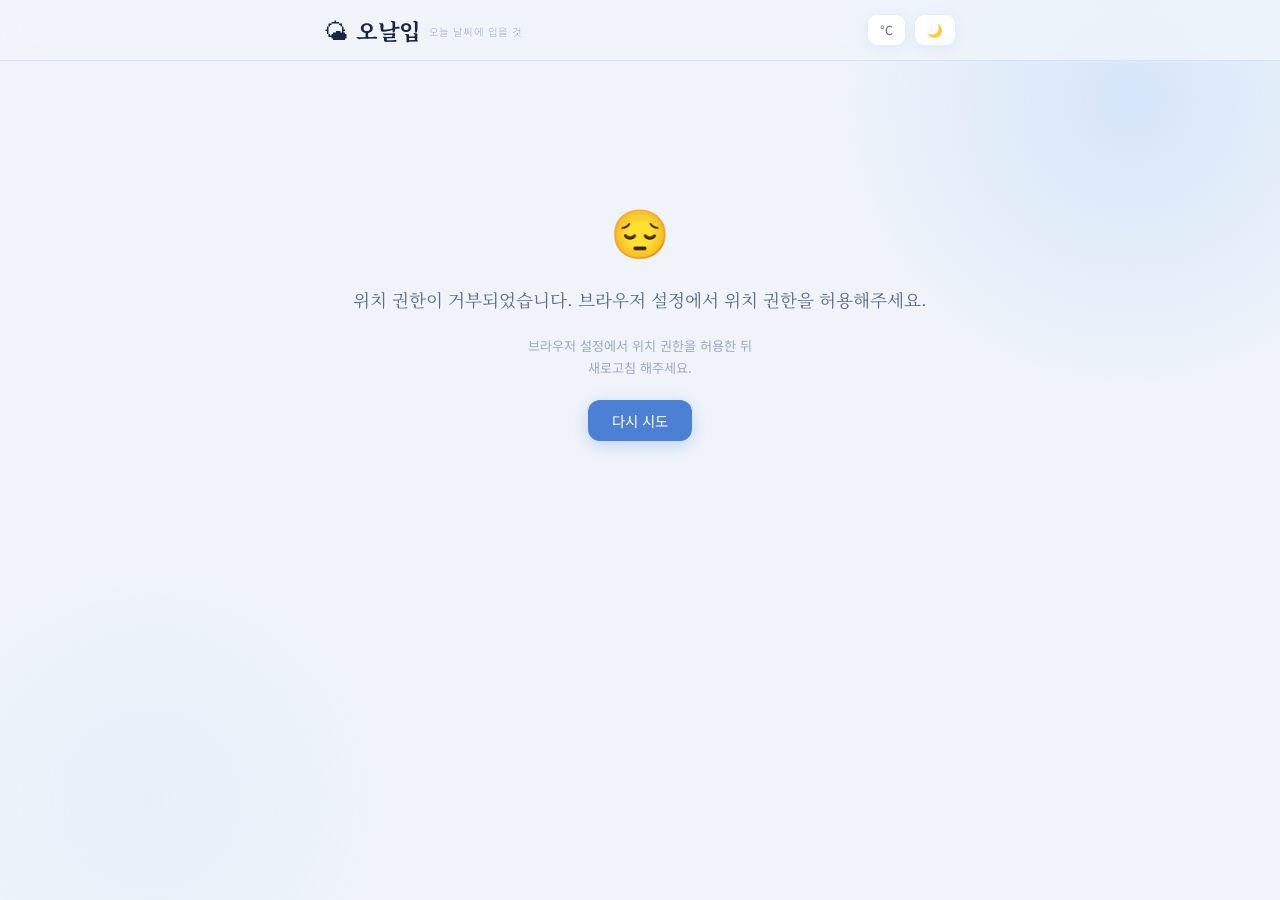
==== index.html @ 1899338c "Add files via upload" ====
<!DOCTYPE html>
<html lang="ko" data-theme="light">
<head>
  <meta charset="UTF-8" />
  <meta name="viewport" content="width=device-width, initial-scale=1.0" />
  <title>오날입 — 오늘 날씨에 입을 것</title>
  <link rel="stylesheet" href="style.css" />
  <link rel="preconnect" href="https://fonts.googleapis.com" />
  <link rel="preconnect" href="https://fonts.gstatic.com" crossorigin />
  <link href="https://fonts.googleapis.com/css2?family=Noto+Serif+KR:wght@400;600;700&family=Noto+Sans+KR:wght@300;400;500&display=swap" rel="stylesheet" />
</head>
<body>

  <!-- HEADER -->
  <header class="header">
    <div class="header-inner">
      <div class="logo">
        <span class="logo-icon">🌤</span>
        <span class="logo-text">오날입</span>
        <span class="logo-sub">오늘 날씨에 입을 것</span>
      </div>
      <div class="header-controls">
        <button class="ctrl-btn" id="unitToggle" title="온도 단위 변경">°C</button>
        <button class="ctrl-btn" id="themeToggle" title="다크/라이트 모드 전환">🌙</button>
      </div>
    </div>
  </header>

  <!-- MAIN -->
  <main class="main">

    <!-- Loading State -->
    <div class="state-card" id="loadingState">
      <div class="spinner"></div>
      <p class="state-text">위치와 날씨 정보를<br/>불러오는 중이에요...</p>
    </div>

    <!-- Error State -->
    <div class="state-card hidden" id="errorState">
      <div class="state-icon">😔</div>
      <p class="state-text" id="errorMessage">위치 권한이 거부되었습니다.</p>
      <p class="state-hint">브라우저 설정에서 위치 권한을 허용한 뒤<br/>새로고침 해주세요.</p>
      <button class="retry-btn" onclick="location.reload()">다시 시도</button>
    </div>

    <!-- Content -->
    <div class="content hidden" id="mainContent">

      <!-- Location & Weather Card -->
      <div class="card weather-card">
        <div class="weather-top">
          <div class="location-wrap">
            <span class="location-pin">📍</span>
            <span class="location-name" id="locationName">서울</span>
          </div>
          <div class="date-wrap" id="dateWrap"></div>
        </div>
        <div class="weather-body">
          <div class="weather-icon-wrap">
            <div class="weather-emoji" id="weatherEmoji">☀️</div>
            <div class="weather-orb"></div>
          </div>
          <div class="weather-info">
            <div class="temp-main" id="tempMain">--°</div>
            <div class="temp-feel">체감 <span id="tempFeel">--°</span></div>
            <div class="weather-desc" id="weatherDesc">날씨 정보 없음</div>
            <div class="weather-extras">
              <span class="extra-item">💧 <span id="humidity">--%</span></span>
              <span class="extra-item">💨 <span id="windSpeed">-- m/s</span></span>
            </div>
          </div>
        </div>
      </div>

      <!-- Outfit Recommendation Card -->
      <div class="card outfit-card">
        <div class="card-label">오늘의 추천 코디</div>
        <div class="outfit-message" id="outfitMessage"></div>
        <div class="outfit-grid">
          <div class="outfit-item">
            <div class="outfit-item-icon" id="outfitTopIcon">👕</div>
            <div class="outfit-item-label">상의</div>
            <div class="outfit-item-value" id="outfitTopVal">--</div>
          </div>
          <div class="outfit-item">
            <div class="outfit-item-icon" id="outfitBottomIcon">👖</div>
            <div class="outfit-item-label">하의</div>
            <div class="outfit-item-value" id="outfitBottomVal">--</div>
          </div>
          <div class="outfit-item">
            <div class="outfit-item-icon" id="outfitShoesIcon">👟</div>
            <div class="outfit-item-label">신발</div>
            <div class="outfit-item-value" id="outfitShoesVal">--</div>
          </div>
          <div class="outfit-item" id="outfitExtraWrap" style="display:none;">
            <div class="outfit-item-icon" id="outfitExtraIcon">☂️</div>
            <div class="outfit-item-label">추가 아이템</div>
            <div class="outfit-item-value" id="outfitExtraVal">--</div>
          </div>
        </div>
      </div>

    </div>
  </main>

  <!-- FOOTER -->
  <footer class="footer hidden" id="footerSection">
    <div class="footer-inner">
      <div class="footer-card">
        <span class="footer-icon">💡</span>
        <div>
          <div class="footer-title">추천 이유</div>
          <div class="footer-reason" id="footerReason">--</div>
        </div>
      </div>
      <div class="footer-credit">오날입 · 날씨 데이터: Open-Meteo &amp; Nominatim (OpenStreetMap)</div>
    </div>
  </footer>

  <script src="script.js"></script>
</body>
</html>
---- style.css ----
/* ===================================
   오날입 — style.css
   Aesthetic: Soft Atmospheric Minimal
=================================== */

/* ── Google Fonts fallback ── */
@import url('https://fonts.googleapis.com/css2?family=Noto+Serif+KR:wght@400;600;700&family=Noto+Sans+KR:wght@300;400;500&display=swap');

/* ── CSS Variables ── */
:root {
  --bg:          #f0f4fa;
  --bg2:         #e4ecf7;
  --surface:     #ffffff;
  --surface2:    #f7f9fd;
  --border:      rgba(120, 160, 220, 0.18);
  --text-main:   #1a2340;
  --text-sub:    #5a6a8a;
  --text-hint:   #9aaac8;
  --accent:      #4b80d4;
  --accent-soft: #dce8f8;
  --accent2:     #6fc4e8;
  --warm:        #f9a84d;
  --orb1:        rgba(100, 170, 255, 0.18);
  --orb2:        rgba(160, 210, 255, 0.10);
  --shadow-sm:   0 2px 12px rgba(60, 100, 180, 0.08);
  --shadow-md:   0 8px 32px rgba(60, 100, 180, 0.12);
  --shadow-lg:   0 16px 48px rgba(60, 100, 180, 0.14);
  --radius-sm:   12px;
  --radius-md:   20px;
  --radius-lg:   28px;
  --font-serif:  'Noto Serif KR', 'Georgia', serif;
  --font-sans:   'Noto Sans KR', 'Apple SD Gothic Neo', sans-serif;
  --transition:  0.3s cubic-bezier(0.4, 0, 0.2, 1);
}

[data-theme="dark"] {
  --bg:          #0f1624;
  --bg2:         #151e30;
  --surface:     #1c2840;
  --surface2:    #162035;
  --border:      rgba(80, 130, 200, 0.18);
  --text-main:   #e8edf8;
  --text-sub:    #8aa0c8;
  --text-hint:   #4a607a;
  --accent:      #6aa0e8;
  --accent-soft: rgba(106, 160, 232, 0.15);
  --accent2:     #5ab8d8;
  --warm:        #f9a84d;
  --orb1:        rgba(60, 120, 220, 0.15);
  --orb2:        rgba(40, 100, 180, 0.08);
  --shadow-sm:   0 2px 12px rgba(0, 0, 0, 0.3);
  --shadow-md:   0 8px 32px rgba(0, 0, 0, 0.4);
  --shadow-lg:   0 16px 48px rgba(0, 0, 0, 0.5);
}

/* ── Reset & Base ── */
*, *::before, *::after { box-sizing: border-box; margin: 0; padding: 0; }

html { scroll-behavior: smooth; }

body {
  font-family: var(--font-sans);
  background: var(--bg);
  color: var(--text-main);
  min-height: 100vh;
  display: flex;
  flex-direction: column;
  transition: background var(--transition), color var(--transition);
  position: relative;
  overflow-x: hidden;
}

/* ── Background ambient orbs ── */
body::before,
body::after {
  content: '';
  position: fixed;
  border-radius: 50%;
  pointer-events: none;
  z-index: 0;
  transition: var(--transition);
}
body::before {
  width: 600px; height: 600px;
  top: -200px; right: -150px;
  background: radial-gradient(circle, var(--orb1), transparent 70%);
}
body::after {
  width: 500px; height: 500px;
  bottom: -150px; left: -100px;
  background: radial-gradient(circle, var(--orb2), transparent 70%);
}

/* ── Header ── */
.header {
  position: sticky;
  top: 0;
  z-index: 100;
  background: rgba(240, 244, 250, 0.82);
  backdrop-filter: blur(16px);
  -webkit-backdrop-filter: blur(16px);
  border-bottom: 1px solid var(--border);
  transition: background var(--transition);
}
[data-theme="dark"] .header {
  background: rgba(15, 22, 36, 0.85);
}

.header-inner {
  max-width: 680px;
  margin: 0 auto;
  padding: 14px 24px;
  display: flex;
  align-items: center;
  justify-content: space-between;
}

.logo {
  display: flex;
  align-items: center;
  gap: 8px;
}
.logo-icon { font-size: 1.5rem; line-height: 1; }
.logo-text {
  font-family: var(--font-serif);
  font-size: 1.4rem;
  font-weight: 700;
  color: var(--text-main);
  letter-spacing: -0.02em;
}
.logo-sub {
  font-size: 0.65rem;
  color: var(--text-hint);
  font-weight: 300;
  letter-spacing: 0.04em;
  margin-top: 2px;
  display: none;
}
@media (min-width: 480px) { .logo-sub { display: inline; } }

.header-controls {
  display: flex;
  align-items: center;
  gap: 8px;
}

.ctrl-btn {
  background: var(--surface);
  border: 1px solid var(--border);
  border-radius: 10px;
  padding: 6px 12px;
  font-size: 0.78rem;
  font-family: var(--font-sans);
  color: var(--text-sub);
  cursor: pointer;
  transition: all var(--transition);
  box-shadow: var(--shadow-sm);
}
.ctrl-btn:hover {
  background: var(--accent-soft);
  color: var(--accent);
  border-color: var(--accent);
  transform: translateY(-1px);
}

/* ── Main ── */
.main {
  flex: 1;
  display: flex;
  flex-direction: column;
  align-items: center;
  padding: 32px 20px 48px;
  position: relative;
  z-index: 1;
}

/* ── State Cards (loading / error) ── */
.state-card {
  display: flex;
  flex-direction: column;
  align-items: center;
  justify-content: center;
  gap: 20px;
  min-height: 50vh;
  text-align: center;
  animation: fadeIn 0.5s ease both;
}
.state-icon { font-size: 3rem; }
.state-text {
  font-family: var(--font-serif);
  font-size: 1.1rem;
  color: var(--text-sub);
  line-height: 1.7;
}
.state-hint {
  font-size: 0.82rem;
  color: var(--text-hint);
  line-height: 1.7;
}
.retry-btn {
  background: var(--accent);
  color: #fff;
  border: none;
  border-radius: 12px;
  padding: 10px 24px;
  font-family: var(--font-sans);
  font-size: 0.9rem;
  cursor: pointer;
  transition: all var(--transition);
  box-shadow: 0 4px 16px rgba(75, 128, 212, 0.3);
}
.retry-btn:hover {
  filter: brightness(1.1);
  transform: translateY(-2px);
}

/* ── Spinner ── */
.spinner {
  width: 48px; height: 48px;
  border: 3px solid var(--border);
  border-top-color: var(--accent);
  border-radius: 50%;
  animation: spin 0.9s linear infinite;
}
@keyframes spin { to { transform: rotate(360deg); } }

/* ── Content Area ── */
.content {
  width: 100%;
  max-width: 640px;
  display: flex;
  flex-direction: column;
  gap: 20px;
  animation: slideUp 0.6s cubic-bezier(0.22, 1, 0.36, 1) both;
}

/* ── Cards ── */
.card {
  background: var(--surface);
  border-radius: var(--radius-lg);
  border: 1px solid var(--border);
  padding: 28px;
  box-shadow: var(--shadow-md);
  transition: background var(--transition), box-shadow var(--transition);
  position: relative;
  overflow: hidden;
}
.card::before {
  content: '';
  position: absolute;
  inset: 0;
  background: linear-gradient(135deg, rgba(255,255,255,0.06) 0%, transparent 60%);
  pointer-events: none;
}

/* ── Weather Card ── */
.weather-card {
  background: linear-gradient(135deg, #daeeff 0%, #e8f4ff 50%, #f0f8ff 100%);
  border-color: rgba(100, 170, 240, 0.25);
}
[data-theme="dark"] .weather-card {
  background: linear-gradient(135deg, #162840 0%, #1a2e50 50%, #1e3258 100%);
  border-color: rgba(80, 140, 220, 0.25);
}

.weather-top {
  display: flex;
  justify-content: space-between;
  align-items: flex-start;
  margin-bottom: 20px;
}

.location-wrap {
  display: flex;
  align-items: center;
  gap: 5px;
}
.location-pin { font-size: 0.95rem; }
.location-name {
  font-family: var(--font-serif);
  font-size: 1.1rem;
  font-weight: 600;
  color: var(--text-main);
}

.date-wrap {
  font-size: 0.75rem;
  color: var(--text-sub);
  text-align: right;
  line-height: 1.6;
}

.weather-body {
  display: flex;
  align-items: center;
  gap: 24px;
}

.weather-icon-wrap {
  position: relative;
  flex-shrink: 0;
}
.weather-emoji {
  font-size: 4.5rem;
  line-height: 1;
  position: relative;
  z-index: 1;
  animation: floatEmoji 4s ease-in-out infinite;
  display: block;
}
.weather-orb {
  position: absolute;
  inset: -10px;
  border-radius: 50%;
  background: radial-gradient(circle, rgba(255,220,100,0.2), transparent 70%);
  animation: pulseOrb 3s ease-in-out infinite;
}

.weather-info { flex: 1; }

.temp-main {
  font-family: var(--font-serif);
  font-size: 3.2rem;
  font-weight: 700;
  color: var(--text-main);
  line-height: 1;
  letter-spacing: -0.03em;
}
.temp-feel {
  font-size: 0.78rem;
  color: var(--text-sub);
  margin: 4px 0 6px;
}
.weather-desc {
  font-size: 1rem;
  color: var(--text-sub);
  font-weight: 500;
  margin-bottom: 10px;
}
.weather-extras {
  display: flex;
  gap: 14px;
}
.extra-item {
  font-size: 0.78rem;
  color: var(--text-hint);
  background: rgba(255,255,255,0.5);
  padding: 3px 9px;
  border-radius: 20px;
  border: 1px solid rgba(100, 160, 220, 0.15);
}
[data-theme="dark"] .extra-item {
  background: rgba(255,255,255,0.06);
}

/* ── Outfit Card ── */
.card-label {
  font-size: 0.72rem;
  font-weight: 500;
  letter-spacing: 0.1em;
  text-transform: uppercase;
  color: var(--accent);
  margin-bottom: 14px;
}

.outfit-message {
  font-family: var(--font-serif);
  font-size: 1rem;
  color: var(--text-sub);
  line-height: 1.75;
  margin-bottom: 22px;
  padding: 14px 16px;
  background: var(--accent-soft);
  border-radius: var(--radius-sm);
  border-left: 3px solid var(--accent);
}

.outfit-grid {
  display: grid;
  grid-template-columns: repeat(3, 1fr);
  gap: 12px;
}

.outfit-item {
  background: var(--surface2);
  border: 1px solid var(--border);
  border-radius: var(--radius-md);
  padding: 16px 10px;
  text-align: center;
  transition: all var(--transition);
  cursor: default;
}
.outfit-item:hover {
  transform: translateY(-3px);
  box-shadow: var(--shadow-md);
  border-color: var(--accent);
}

.outfit-item-icon {
  font-size: 2rem;
  margin-bottom: 8px;
  animation: floatEmoji 5s ease-in-out infinite;
}
.outfit-item:nth-child(2) .outfit-item-icon { animation-delay: 0.5s; }
.outfit-item:nth-child(3) .outfit-item-icon { animation-delay: 1s; }
.outfit-item:nth-child(4) .outfit-item-icon { animation-delay: 1.5s; }

.outfit-item-label {
  font-size: 0.68rem;
  color: var(--text-hint);
  letter-spacing: 0.06em;
  margin-bottom: 5px;
}
.outfit-item-value {
  font-family: var(--font-serif);
  font-size: 0.88rem;
  font-weight: 600;
  color: var(--text-main);
  line-height: 1.4;
}

/* When 4 items (extra item visible) */
.outfit-grid:has(> :nth-child(4):not([style*="none"])) {
  grid-template-columns: repeat(2, 1fr);
}

/* ── Footer ── */
.footer {
  background: var(--surface2);
  border-top: 1px solid var(--border);
  padding: 24px 20px;
  position: relative;
  z-index: 1;
  transition: background var(--transition);
}

.footer-inner {
  max-width: 640px;
  margin: 0 auto;
  display: flex;
  flex-direction: column;
  gap: 16px;
}

.footer-card {
  display: flex;
  align-items: flex-start;
  gap: 12px;
  background: var(--surface);
  border: 1px solid var(--border);
  border-radius: var(--radius-md);
  padding: 16px 18px;
  box-shadow: var(--shadow-sm);
}
.footer-icon { font-size: 1.2rem; margin-top: 1px; flex-shrink: 0; }
.footer-title {
  font-size: 0.7rem;
  font-weight: 500;
  color: var(--accent);
  letter-spacing: 0.08em;
  text-transform: uppercase;
  margin-bottom: 5px;
}
.footer-reason {
  font-size: 0.88rem;
  color: var(--text-sub);
  line-height: 1.7;
}
.footer-credit {
  font-size: 0.7rem;
  color: var(--text-hint);
  text-align: center;
}

/* ── Utility ── */
.hidden { display: none !important; }

/* ── Animations ── */
@keyframes fadeIn {
  from { opacity: 0; transform: scale(0.97); }
  to   { opacity: 1; transform: scale(1); }
}
@keyframes slideUp {
  from { opacity: 0; transform: translateY(24px); }
  to   { opacity: 1; transform: translateY(0); }
}
@keyframes floatEmoji {
  0%, 100% { transform: translateY(0); }
  50%       { transform: translateY(-6px); }
}
@keyframes pulseOrb {
  0%, 100% { opacity: 0.6; transform: scale(1); }
  50%       { opacity: 1;   transform: scale(1.15); }
}

/* ── Responsive ── */
@media (max-width: 480px) {
  .header-inner { padding: 12px 18px; }
  .main { padding: 20px 14px 40px; }
  .card { padding: 22px 18px; }
  .weather-body { gap: 16px; }
  .weather-emoji { font-size: 3.5rem; }
  .temp-main { font-size: 2.6rem; }
  .outfit-grid { gap: 10px; }
  .outfit-item { padding: 14px 8px; }
  .outfit-item-value { font-size: 0.8rem; }
}

@media (max-width: 360px) {
  .outfit-grid { grid-template-columns: repeat(2, 1fr); }
}
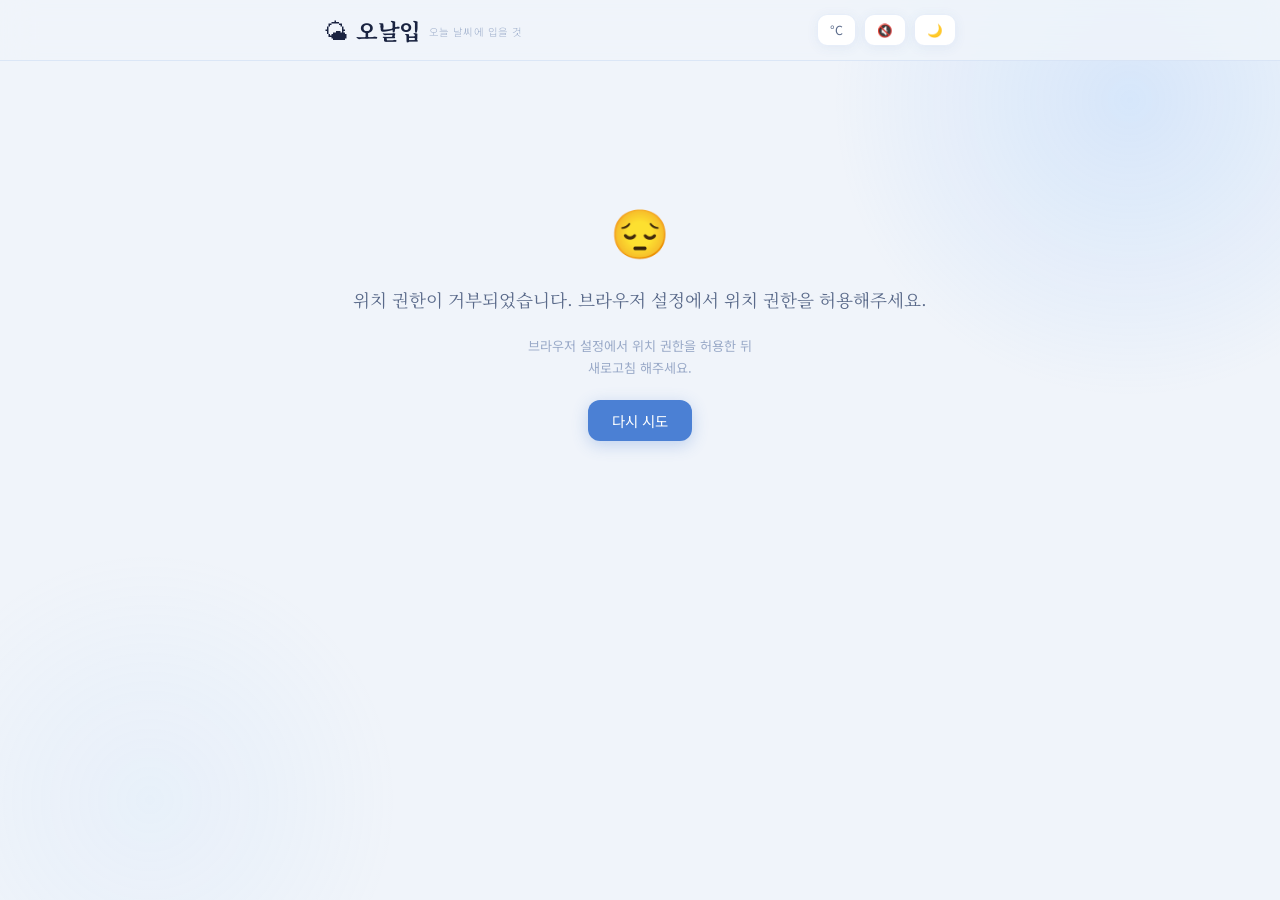
==== commit 4092adbb: "Add files via upload" ====
--- a/index.html
+++ b/index.html
@@ -21,6 +21,7 @@
       </div>
       <div class="header-controls">
         <button class="ctrl-btn" id="unitToggle" title="온도 단위 변경">°C</button>
+        <button class="ctrl-btn music-btn" id="musicToggleBtn" title="음악 켜기">🔇</button>
         <button class="ctrl-btn" id="themeToggle" title="다크/라이트 모드 전환">🌙</button>
       </div>
     </div>
@@ -113,9 +114,14 @@
           <div class="footer-reason" id="footerReason">--</div>
         </div>
       </div>
-      <div class="footer-credit">오날입 · 날씨 데이터: Open-Meteo &amp; Nominatim (OpenStreetMap)</div>
+      <div class="footer-credit">오날입 · 날씨 데이터: 기상청 단기예보 (공공데이터포털) &amp; Nominatim (OpenStreetMap)</div>
     </div>
   </footer>
+
+  <!-- Music Hint Toast -->
+  <div class="music-hint hidden" id="musicHint">
+    🎵 음악 버튼을 눌러 날씨 BGM을 켜보세요!
+  </div>
 
   <script src="script.js"></script>
 </body>
--- a/style.css
+++ b/style.css
@@ -493,6 +493,41 @@
   50%       { opacity: 1;   transform: scale(1.15); }
 }
 
+/* ── Music Button ── */
+.music-btn {
+  position: relative;
+  min-width: 36px;
+  transition: all var(--transition);
+}
+.music-btn.music-off {
+  opacity: 0.5;
+}
+
+/* ── Music Hint Toast ── */
+.music-hint {
+  position: fixed;
+  bottom: 28px;
+  left: 50%;
+  transform: translateX(-50%);
+  background: var(--text-main);
+  color: var(--bg);
+  font-size: 0.82rem;
+  padding: 10px 20px;
+  border-radius: 20px;
+  white-space: nowrap;
+  box-shadow: var(--shadow-lg);
+  z-index: 999;
+  animation: toastIn 0.4s cubic-bezier(0.22, 1, 0.36, 1) both;
+}
+.music-hint.hidden {
+  display: none !important;
+}
+
+@keyframes toastIn {
+  from { opacity: 0; transform: translateX(-50%) translateY(12px); }
+  to   { opacity: 1; transform: translateX(-50%) translateY(0); }
+}
+
 /* ── Responsive ── */
 @media (max-width: 480px) {
   .header-inner { padding: 12px 18px; }
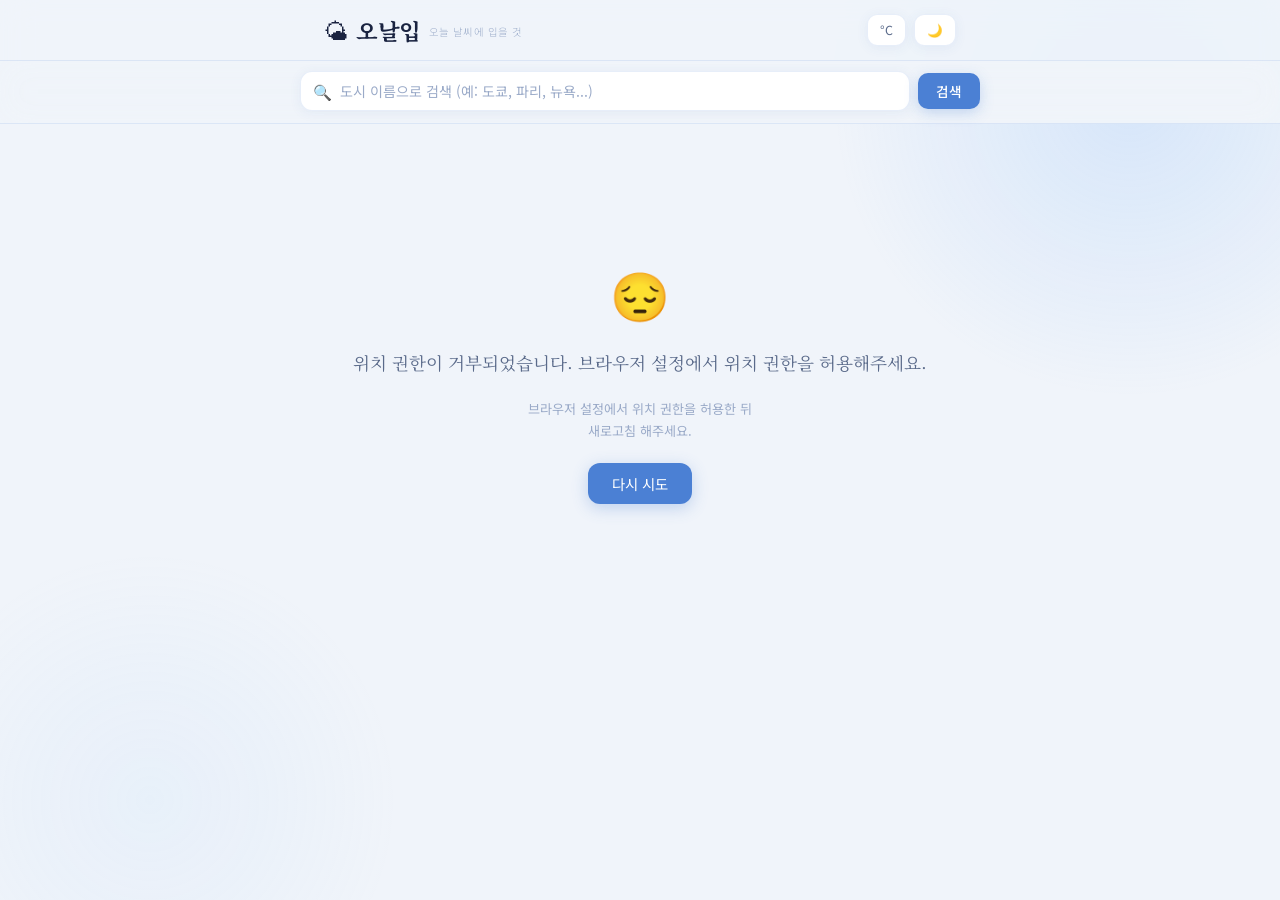
==== commit bd9215b3: "Add files via upload" ====
--- a/index.html
+++ b/index.html
@@ -21,8 +21,27 @@
       </div>
       <div class="header-controls">
         <button class="ctrl-btn" id="unitToggle" title="온도 단위 변경">°C</button>
-        <button class="ctrl-btn music-btn" id="musicToggleBtn" title="음악 켜기">🔇</button>
         <button class="ctrl-btn" id="themeToggle" title="다크/라이트 모드 전환">🌙</button>
+      </div>
+    </div>
+    <!-- Search Bar -->
+    <div class="search-bar-wrap">
+      <div class="search-inner">
+        <div class="search-box">
+          <span class="search-icon">🔍</span>
+          <input
+            type="text"
+            class="search-input"
+            id="searchInput"
+            placeholder="도시 이름으로 검색 (예: 도쿄, 파리, 뉴욕...)"
+            autocomplete="off"
+            spellcheck="false"
+          />
+          <button class="search-clear hidden" id="searchClear" title="지우기">✕</button>
+        </div>
+        <button class="search-btn" id="searchBtn">검색</button>
+        <button class="ctrl-btn location-btn hidden" id="myLocationBtn" title="현재 위치로 돌아가기">📍 내 위치</button>
+        <ul class="search-suggestions hidden" id="searchSuggestions"></ul>
       </div>
     </div>
   </header>
@@ -114,14 +133,9 @@
           <div class="footer-reason" id="footerReason">--</div>
         </div>
       </div>
-      <div class="footer-credit">오날입 · 날씨 데이터: 기상청 단기예보 (공공데이터포털) &amp; Nominatim (OpenStreetMap)</div>
+      <div class="footer-credit">오날입 · 날씨 데이터: Open-Meteo &amp; Nominatim (OpenStreetMap)</div>
     </div>
   </footer>
-
-  <!-- Music Hint Toast -->
-  <div class="music-hint hidden" id="musicHint">
-    🎵 음악 버튼을 눌러 날씨 BGM을 켜보세요!
-  </div>
 
   <script src="script.js"></script>
 </body>
--- a/style.css
+++ b/style.css
@@ -163,6 +163,149 @@
   transform: translateY(-1px);
 }
 
+/* ── Search Bar ── */
+.search-bar-wrap {
+  border-top: 1px solid var(--border);
+  background: rgba(240, 244, 250, 0.72);
+  backdrop-filter: blur(16px);
+  -webkit-backdrop-filter: blur(16px);
+  padding: 10px 24px 12px;
+  transition: background var(--transition);
+}
+[data-theme="dark"] .search-bar-wrap {
+  background: rgba(15, 22, 36, 0.75);
+}
+
+.search-inner {
+  max-width: 680px;
+  margin: 0 auto;
+  display: flex;
+  gap: 8px;
+  align-items: center;
+  position: relative;
+}
+
+.search-box {
+  flex: 1;
+  display: flex;
+  align-items: center;
+  gap: 8px;
+  background: var(--surface);
+  border: 1px solid var(--border);
+  border-radius: 12px;
+  padding: 8px 12px;
+  box-shadow: var(--shadow-sm);
+  transition: border-color var(--transition), box-shadow var(--transition);
+}
+.search-box:focus-within {
+  border-color: var(--accent);
+  box-shadow: 0 0 0 3px rgba(75, 128, 212, 0.12);
+}
+
+.search-icon { font-size: 0.95rem; flex-shrink: 0; }
+
+.search-input {
+  flex: 1;
+  border: none;
+  outline: none;
+  background: transparent;
+  font-family: var(--font-sans);
+  font-size: 0.88rem;
+  color: var(--text-main);
+  min-width: 0;
+}
+.search-input::placeholder { color: var(--text-hint); }
+
+.search-clear {
+  background: none;
+  border: none;
+  cursor: pointer;
+  font-size: 0.75rem;
+  color: var(--text-hint);
+  padding: 2px 4px;
+  border-radius: 50%;
+  transition: color var(--transition), background var(--transition);
+  flex-shrink: 0;
+}
+.search-clear:hover {
+  color: var(--text-main);
+  background: var(--accent-soft);
+}
+
+.search-btn {
+  background: var(--accent);
+  color: #fff;
+  border: none;
+  border-radius: 10px;
+  padding: 8px 18px;
+  font-family: var(--font-sans);
+  font-size: 0.85rem;
+  font-weight: 500;
+  cursor: pointer;
+  transition: all var(--transition);
+  white-space: nowrap;
+  box-shadow: 0 4px 14px rgba(75, 128, 212, 0.28);
+}
+.search-btn:hover {
+  filter: brightness(1.1);
+  transform: translateY(-1px);
+}
+.search-btn:disabled {
+  opacity: 0.6;
+  cursor: not-allowed;
+  transform: none;
+}
+
+.location-btn {
+  white-space: nowrap;
+  font-size: 0.8rem;
+  padding: 8px 12px;
+}
+
+/* ── Autocomplete Suggestions ── */
+.search-suggestions {
+  position: absolute;
+  top: calc(100% + 6px);
+  left: 0;
+  right: 0;
+  background: var(--surface);
+  border: 1px solid var(--border);
+  border-radius: var(--radius-sm);
+  box-shadow: var(--shadow-lg);
+  z-index: 200;
+  list-style: none;
+  overflow: hidden;
+  animation: fadeIn 0.18s ease both;
+}
+.suggestion-item {
+  display: flex;
+  align-items: center;
+  gap: 10px;
+  padding: 11px 16px;
+  cursor: pointer;
+  font-size: 0.88rem;
+  color: var(--text-main);
+  transition: background var(--transition);
+  border-bottom: 1px solid var(--border);
+}
+.suggestion-item:last-child { border-bottom: none; }
+.suggestion-item:hover, .suggestion-item.active {
+  background: var(--accent-soft);
+  color: var(--accent);
+}
+.suggestion-pin { font-size: 0.85rem; flex-shrink: 0; }
+.suggestion-main { font-weight: 500; }
+.suggestion-sub {
+  font-size: 0.75rem;
+  color: var(--text-hint);
+  margin-left: auto;
+  text-align: right;
+  max-width: 120px;
+  overflow: hidden;
+  text-overflow: ellipsis;
+  white-space: nowrap;
+}
+
 /* ── Main ── */
 .main {
   flex: 1;
@@ -493,41 +636,6 @@
   50%       { opacity: 1;   transform: scale(1.15); }
 }
 
-/* ── Music Button ── */
-.music-btn {
-  position: relative;
-  min-width: 36px;
-  transition: all var(--transition);
-}
-.music-btn.music-off {
-  opacity: 0.5;
-}
-
-/* ── Music Hint Toast ── */
-.music-hint {
-  position: fixed;
-  bottom: 28px;
-  left: 50%;
-  transform: translateX(-50%);
-  background: var(--text-main);
-  color: var(--bg);
-  font-size: 0.82rem;
-  padding: 10px 20px;
-  border-radius: 20px;
-  white-space: nowrap;
-  box-shadow: var(--shadow-lg);
-  z-index: 999;
-  animation: toastIn 0.4s cubic-bezier(0.22, 1, 0.36, 1) both;
-}
-.music-hint.hidden {
-  display: none !important;
-}
-
-@keyframes toastIn {
-  from { opacity: 0; transform: translateX(-50%) translateY(12px); }
-  to   { opacity: 1; transform: translateX(-50%) translateY(0); }
-}
-
 /* ── Responsive ── */
 @media (max-width: 480px) {
   .header-inner { padding: 12px 18px; }
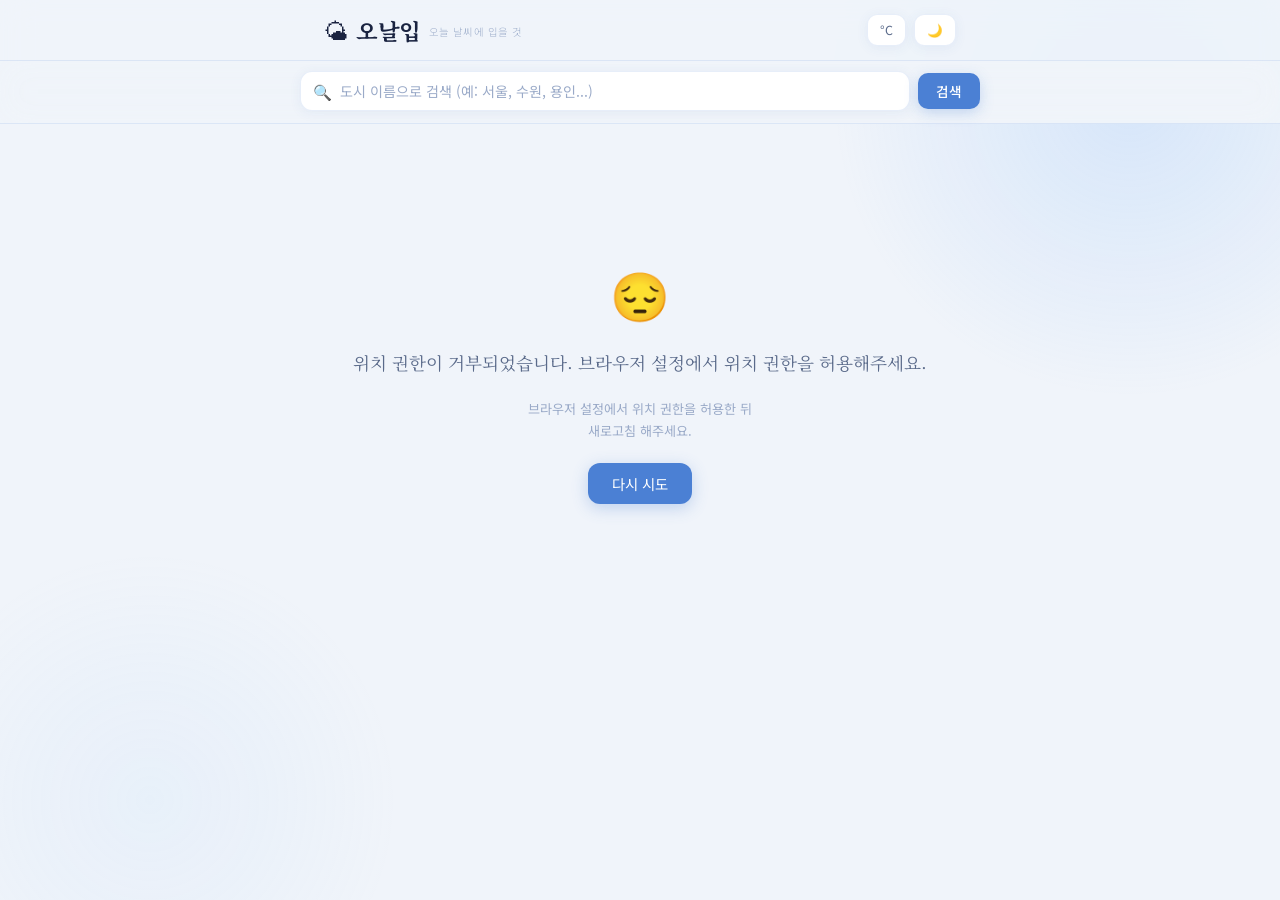
==== commit f1f9e037: "Update search input placeholder text" ====
--- a/index.html
+++ b/index.html
@@ -33,7 +33,7 @@
             type="text"
             class="search-input"
             id="searchInput"
-            placeholder="도시 이름으로 검색 (예: 도쿄, 파리, 뉴욕...)"
+            placeholder="도시 이름으로 검색 (예: 서울, 수원, 용인...)"
             autocomplete="off"
             spellcheck="false"
           />
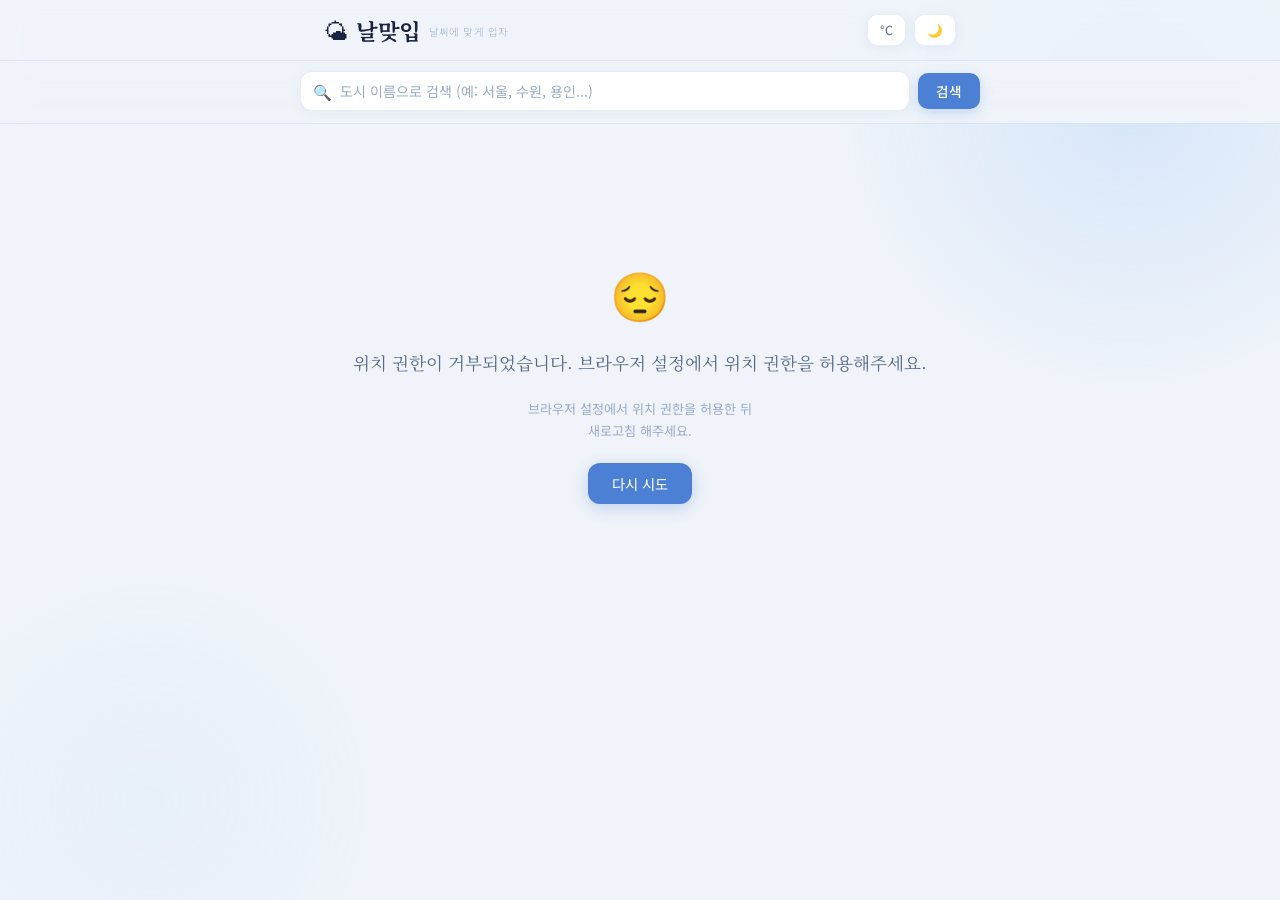
==== commit 8a8aec8a: "Update title and logo text in index.html" ====
--- a/index.html
+++ b/index.html
@@ -3,7 +3,7 @@
 <head>
   <meta charset="UTF-8" />
   <meta name="viewport" content="width=device-width, initial-scale=1.0" />
-  <title>오날입 — 오늘 날씨에 입을 것</title>
+  <title>날맞입 — 날씨에 맞게 입자</title>
   <link rel="stylesheet" href="style.css" />
   <link rel="preconnect" href="https://fonts.googleapis.com" />
   <link rel="preconnect" href="https://fonts.gstatic.com" crossorigin />
@@ -16,8 +16,8 @@
     <div class="header-inner">
       <div class="logo">
         <span class="logo-icon">🌤</span>
-        <span class="logo-text">오날입</span>
-        <span class="logo-sub">오늘 날씨에 입을 것</span>
+        <span class="logo-text">날맞입</span>
+        <span class="logo-sub">날씨에 맞게 입자</span>
       </div>
       <div class="header-controls">
         <button class="ctrl-btn" id="unitToggle" title="온도 단위 변경">°C</button>
